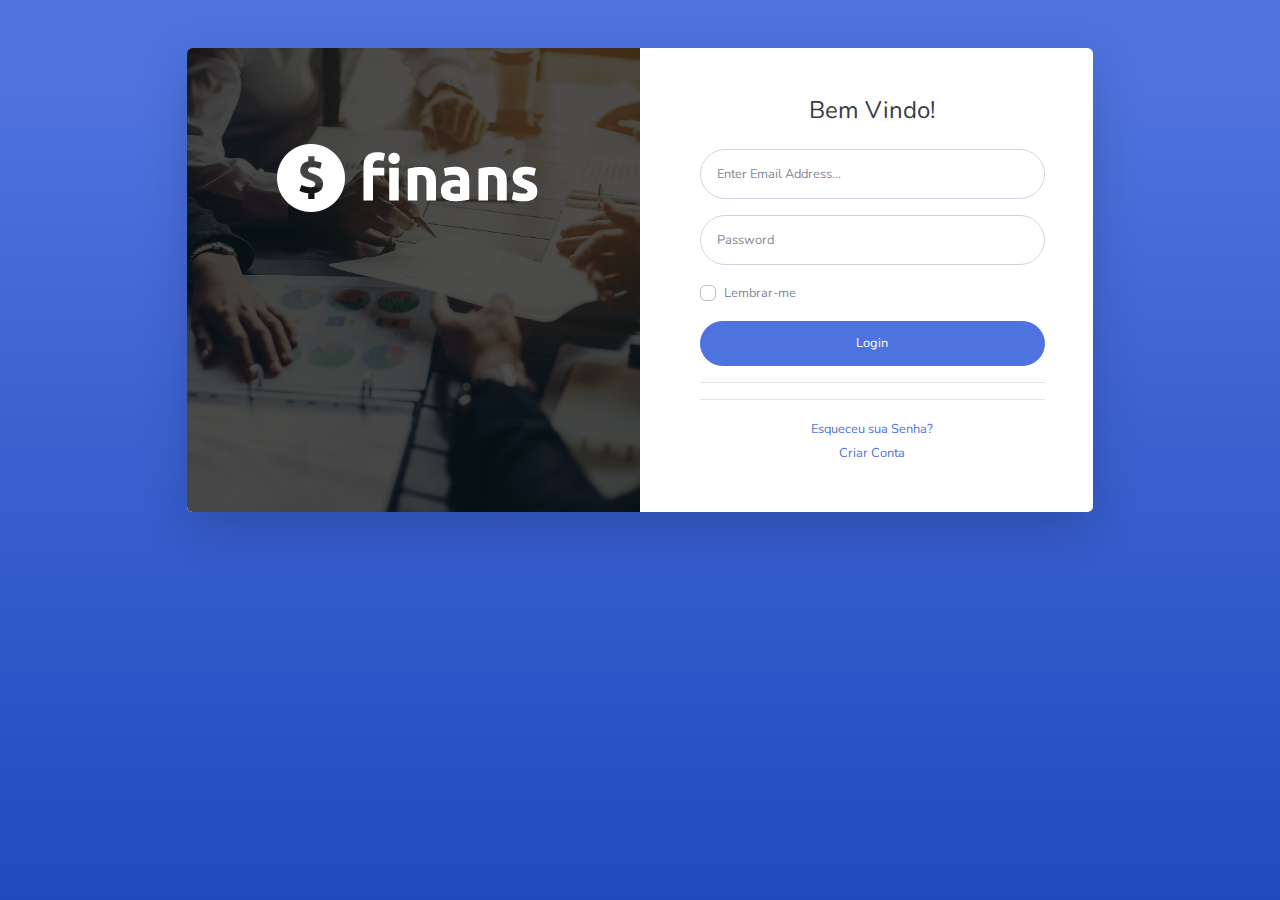
==== AppFinanceiro/login.html @ 2c259204 "App Finans" ====
<!DOCTYPE html>
<html lang="en">

<head>

  <meta charset="utf-8">
  <meta http-equiv="X-UA-Compatible" content="IE=edge">
  <meta name="viewport" content="width=device-width, initial-scale=1, shrink-to-fit=no">
  <meta name="description" content="">
  <meta name="author" content="">

  <title>Finans - Login</title>

  <!-- Custom fonts for this template-->
  <link href="vendor/fontawesome-free/css/all.min.css" rel="stylesheet" type="text/css">
  <link href="https://fonts.googleapis.com/css?family=Nunito:200,200i,300,300i,400,400i,600,600i,700,700i,800,800i,900,900i" rel="stylesheet">

  <!-- Custom styles for this template-->
  <link href="css/sb-admin-2.css" rel="stylesheet">

</head>

<body class="bg-gradient-primary">

  <div class="container">

    <!-- Outer Row -->
    <div class="row justify-content-center">

      <div class="col-xl-10 col-lg-12 col-md-9">

        <div class="card o-hidden border-0 shadow-lg my-5">
          <div class="card-body p-0">
            <!-- Nested Row within Card Body -->
            <div class="row">
              <div class="col-lg-6 d-none d-lg-block bg-login-image p-0">
                <div style="background-color: rgba(0,0,0,0.7)" class="w-100 h-100 text-center pt-5">
                  <img class="mt-5 mw-100" src="img/logo1.png" alt="Finans">
                </div>
              </div>
              <div class="col-lg-6">
                <div class="p-5">
                  <div class="text-center">
                    <h1 class="h4 text-gray-900 mb-4">Bem Vindo!</h1>
                  </div>
                  <form class="user">
                    <div class="form-group">
                      <input type="email" class="form-control form-control-user" id="exampleInputEmail" aria-describedby="emailHelp" placeholder="Enter Email Address...">
                    </div>
                    <div class="form-group">
                      <input type="password" class="form-control form-control-user" id="exampleInputPassword" placeholder="Password">
                    </div>
                    <div class="form-group">
                      <div class="custom-control custom-checkbox small">
                        <input type="checkbox" class="custom-control-input" id="customCheck">
                        <label class="custom-control-label" for="customCheck">Lembrar-me</label>
                      </div>
                    </div>
                    <a href="index.html" class="btn btn-primary btn-user btn-block">
                      Login
                    </a>
                    <hr>
                   
                  </form>
                  <hr>
                  <div class="text-center">
                    <a class="small" href="forgot-password.html">Esqueceu sua Senha?</a>
                  </div>
                  <div class="text-center">
                    <a class="small" href="register.html">Criar Conta</a>
                  </div>
                </div>
              </div>
            </div>
          </div>
        </div>

      </div>

    </div>

  </div>

  <!-- Bootstrap core JavaScript-->
  <script src="vendor/jquery/jquery.min.js"></script>
  <script src="vendor/bootstrap/js/bootstrap.bundle.min.js"></script>

  <!-- Core plugin JavaScript-->
  <script src="vendor/jquery-easing/jquery.easing.min.js"></script>

  <!-- Custom scripts for all pages-->
  <script src="js/sb-admin-2.min.js"></script>

</body>

</html>
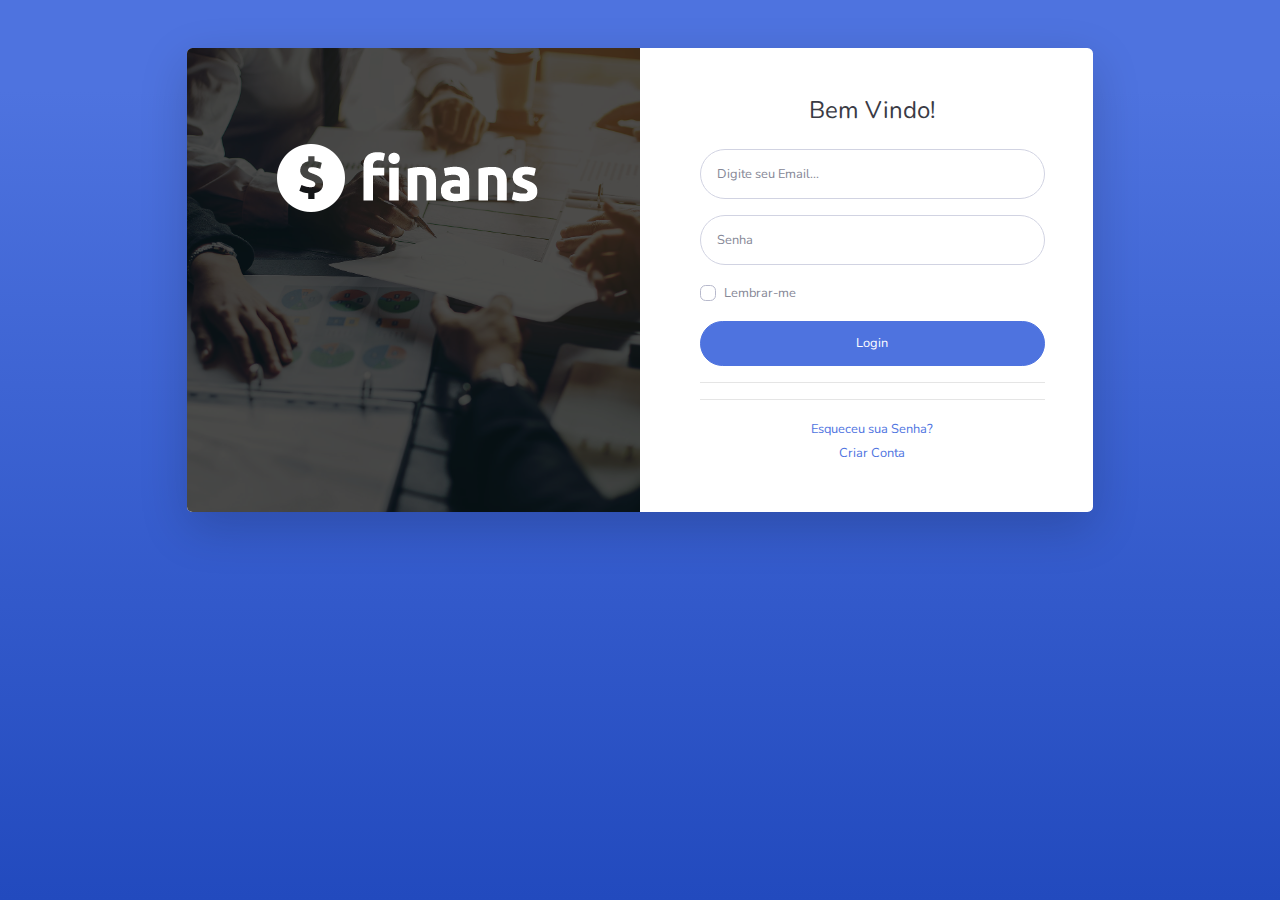
==== commit cf7330e4: "Update do projeto" ====
--- a/AppFinanceiro/login.html
+++ b/AppFinanceiro/login.html
@@ -1,5 +1,5 @@
 <!DOCTYPE html>
-<html lang="en">
+<html lang="Pt-br">
 
 <head>
 
@@ -45,10 +45,10 @@
                   </div>
                   <form class="user">
                     <div class="form-group">
-                      <input type="email" class="form-control form-control-user" id="exampleInputEmail" aria-describedby="emailHelp" placeholder="Enter Email Address...">
+                      <input type="email" class="form-control form-control-user" id="exampleInputEmail" aria-describedby="emailHelp" placeholder="Digite seu Email...">
                     </div>
                     <div class="form-group">
-                      <input type="password" class="form-control form-control-user" id="exampleInputPassword" placeholder="Password">
+                      <input type="password" class="form-control form-control-user" id="exampleInputPassword" placeholder="Senha">
                     </div>
                     <div class="form-group">
                       <div class="custom-control custom-checkbox small">
